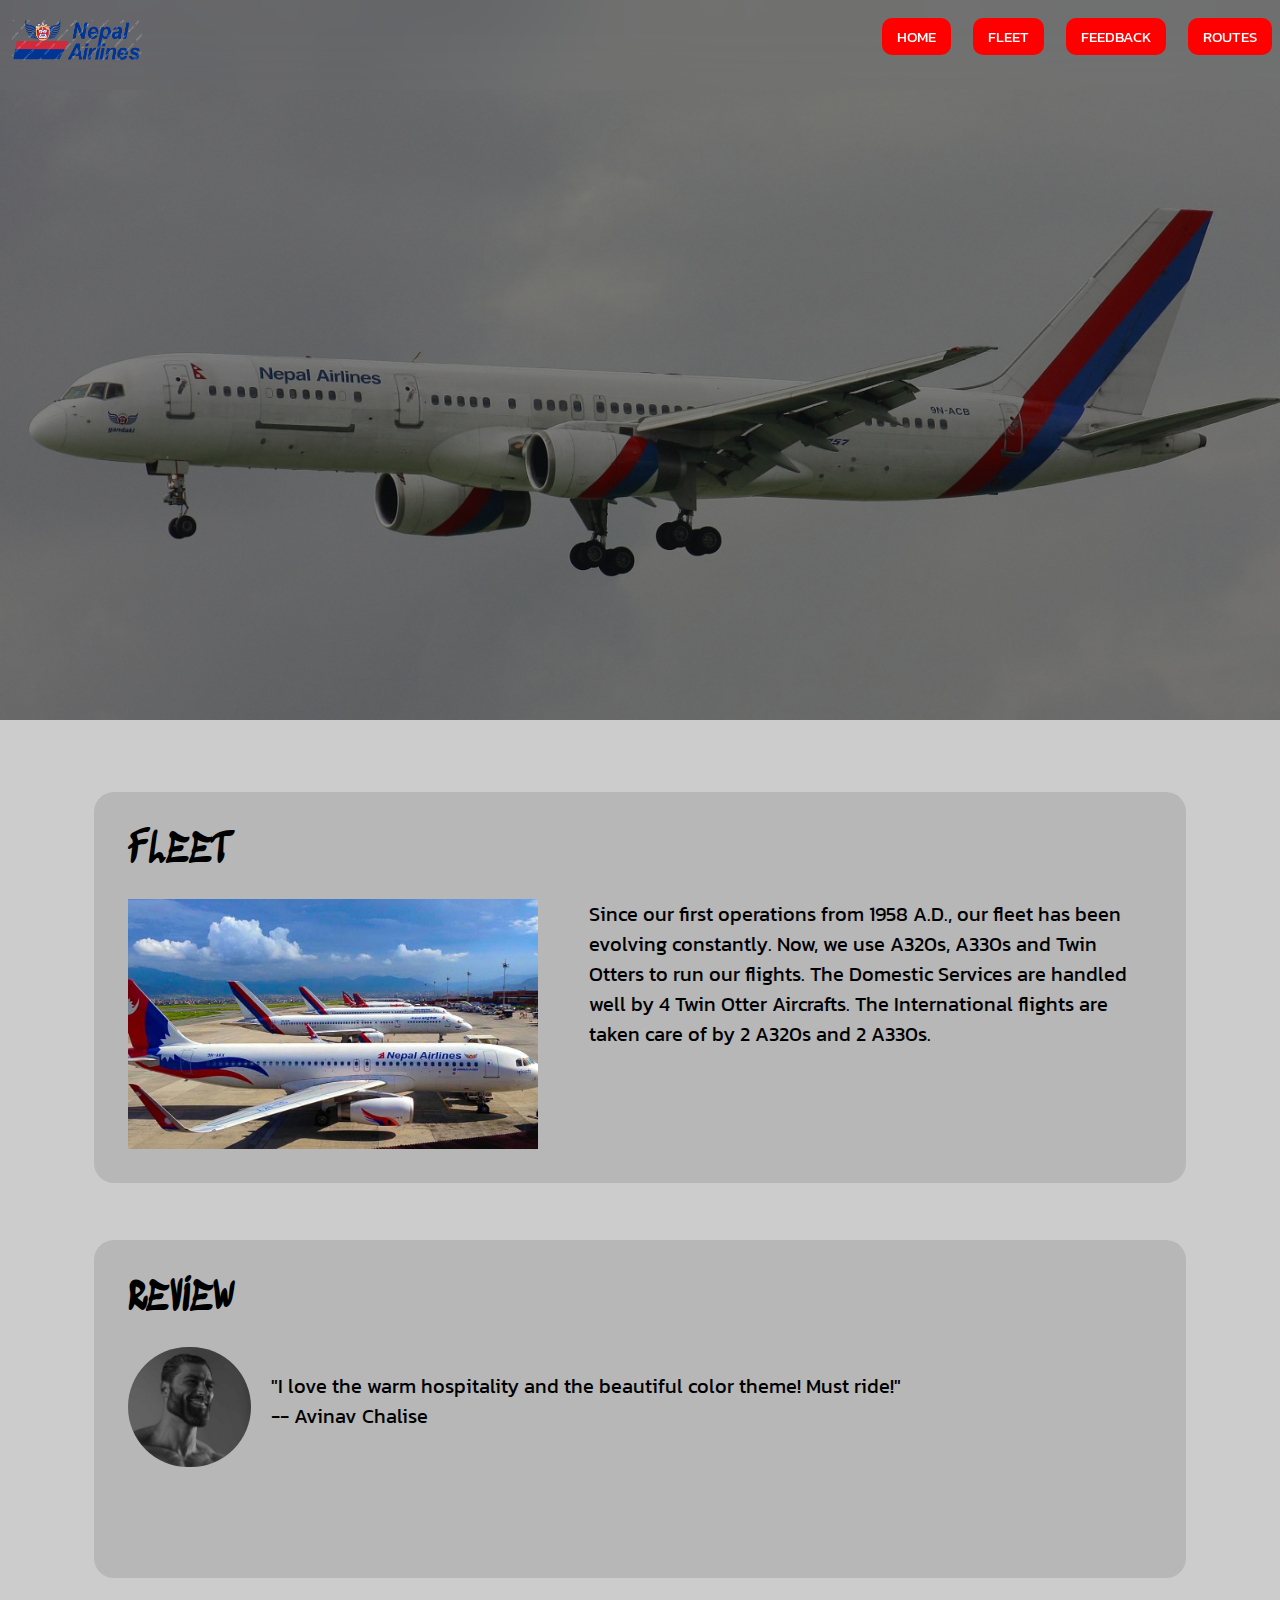
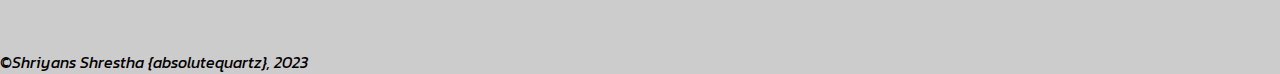
==== index.html @ 9493f0eb "added website" ====
<!DOCTYPE html>
<html lang="en">
<head>
    <meta charset="UTF-8">
    <meta http-equiv="X-UA-Compatible" content="IE=edge">
    <meta name="viewport" content="width=device-width, initial-scale=1.0">
    <title>Nepal Airlines | Sagarmatha's Flag Carrier</title>
    <link rel="stylesheet" href="styles.css">
    <link rel="preconnect" href="https://fonts.googleapis.com">
    <link rel="preconnect" href="https://fonts.gstatic.com" crossorigin>
    <link href="https://fonts.googleapis.com/css2?family=Kanit:wght@400;500&display=swap" rel="stylesheet">
    <link rel="preconnect" href="https://fonts.googleapis.com">
    <link rel="preconnect" href="https://fonts.gstatic.com" crossorigin>
    <link href="https://fonts.googleapis.com/css2?family=Sedgwick+Ave+Display&display=swap" rel="stylesheet">
</head>
<body>
    <header class="wrapper">
        <nav class="navbar">
            &nbsp;&nbsp;&nbsp;<img src="./images/logo.png" alt="logo" width="130px" height="40px">
            <ul>
                <li><a href="index.html">HOME</a></li>
                <li><a href="#fleetlink">FLEET</a></li>
                <li><a href="./linked pages/form.html" target="new_tab">FEEDBACK</a></li>
                <li><a href="./linked pages/routes.html" target="new_tab">ROUTES</a></li>
            </ul>
        </nav>
    </header> <br> <br> <br>
    <main>
        <div class="fleet">
            <span style="font-size: 40px; font-family: 'Sedgwick Ave Display', cursive;" id="fleetlink">FLEET</span><br> <br> 
            <div class="infleet">
                <img src="./images/fleet.jpg" alt="fleet" width="400px" height="250px" id="fleet">
                <p>Since our first operations from 1958 A.D., our fleet has been evolving constantly.
                Now, we use A320s, A330s and Twin Otters to run our flights. The Domestic Services are handled 
                well by 4 Twin Otter Aircrafts. The International flights are taken care of by 2 A320s  and 2
                A330s. </p>
            </div>
        </div>
        <br> <br>
        <div class="reviews">
            <span style="font-size: 40px; font-family: 'Sedgwick Ave Display', cursive;">REVIEW</span><br> <br> 
            <div class="inreviews">
                <img src="./images/pfp.jpg" alt="profile picture" width="120px" height="120px" class="pfp1">
                &nbsp;&nbsp;&nbsp;&nbsp;&nbsp;&nbsp;&nbsp;&nbsp;<p>"I love the warm hospitality and 
                the beautiful color theme! Must ride!" <br>-- Avinav Chalise</p> <br>  <br> <br>
                </div>
                
        </div>
    </main> <br><br> <br>
    <footer>
        &copy;<i>Shriyans Shrestha {absolutequartz}, 2023</i>
    </footer>
</body>
</html>
---- styles.css ----
*{
    margin: 0;
    padding: 0;
    font-family: 'Kanit', sans-serif;
}

/* Header */
.wrapper{
    height: 80vh;
    background: rgba(0, 0, 0, 0.5) url(./images/wrapbg.jpg);
    background-size: cover;
    background-position: center;
    background-repeat: no-repeat;
    background-blend-mode: darken;
    background-attachment: fixed;
}

/* The Navbar */

.navbar{
    height: 10vh;
    width: 100%;
    position: fixed;
    background-color: transparent;
    backdrop-filter: blur(25px);
    z-index: 10;
}

.navbar >img{
   padding-top: 20px;
}

.navbar >ul{
    display: flex;
    justify-content: flex-end;
    /* justify-self: flex-end; */
    list-style-type: none;
    padding-top: 20px;
    float: right;
}

.navbar >ul >li{
    padding-left:14px;
    padding-right: 8px;
    font-size: 20px;
}

a:link{
    text-decoration: none;
    color: white;
    background-color: red;
    border-radius: 10px;
    padding-top: 7px;
    padding-bottom: 7px;
    padding-right: 15px;
    padding-left: 15px;
    font-size: 15px;
}

a:visited{
    color: white;
    font-size: 18px;
}

a:hover{
    font-size: 20px;
    box-shadow: 6px 6px;
}

/* Main Portion */
#fleet{
    position: relative;
}

#fleet::before{
    content: "";
    position: absolute;
    top: 0;
    left: 0;
    height: 100%;
    width: 100%;
    background: linear-gradient(to bottom, transparent, black);
    z-index: 3;
}

main{
    position: relative;
}

body{
    background: rgba(0, 0, 0, 0.2);
}

.fleet{
    width: 80%;
    /* margin-left: 150px; */
    transform: translate(-50%,0%);
    position: absolute;
    /* top: 50%; */
    left: 50%;
    /* border: 1px solid black; */
    padding: 34px;
    border-radius: 20px;
    background-color: rgba(0, 0, 0, 0.1);
}

.infleet{
    width: 100%;
}

.infleet >img{
    float: left;
    width: 40%;
}

.infleet >p{
    float: right;
    font-size: 20px;
    width: 55%;
}

.reviews{
    width: 80%;
    margin-top: 400px;
    transform: translate(-50%, 0%);
    position: relative;
    top: 0%;
    left: 50%;
    /* border: 1px solid black; */
    padding: 34px;
    border-radius: 20px;
    background-color: rgba(0, 0, 0, 0.1);
    height: 30vh;
}

.inreviews{
    width: 100%;
    
}

.inreviews >p{
    font-size: 20px;
    float: right;
    width: 86%;
}


.pfp1{
    border-radius: 120px;
    float: left;
    width: 12%;
}

/* Footer */

footer{
    width: 70%;
}
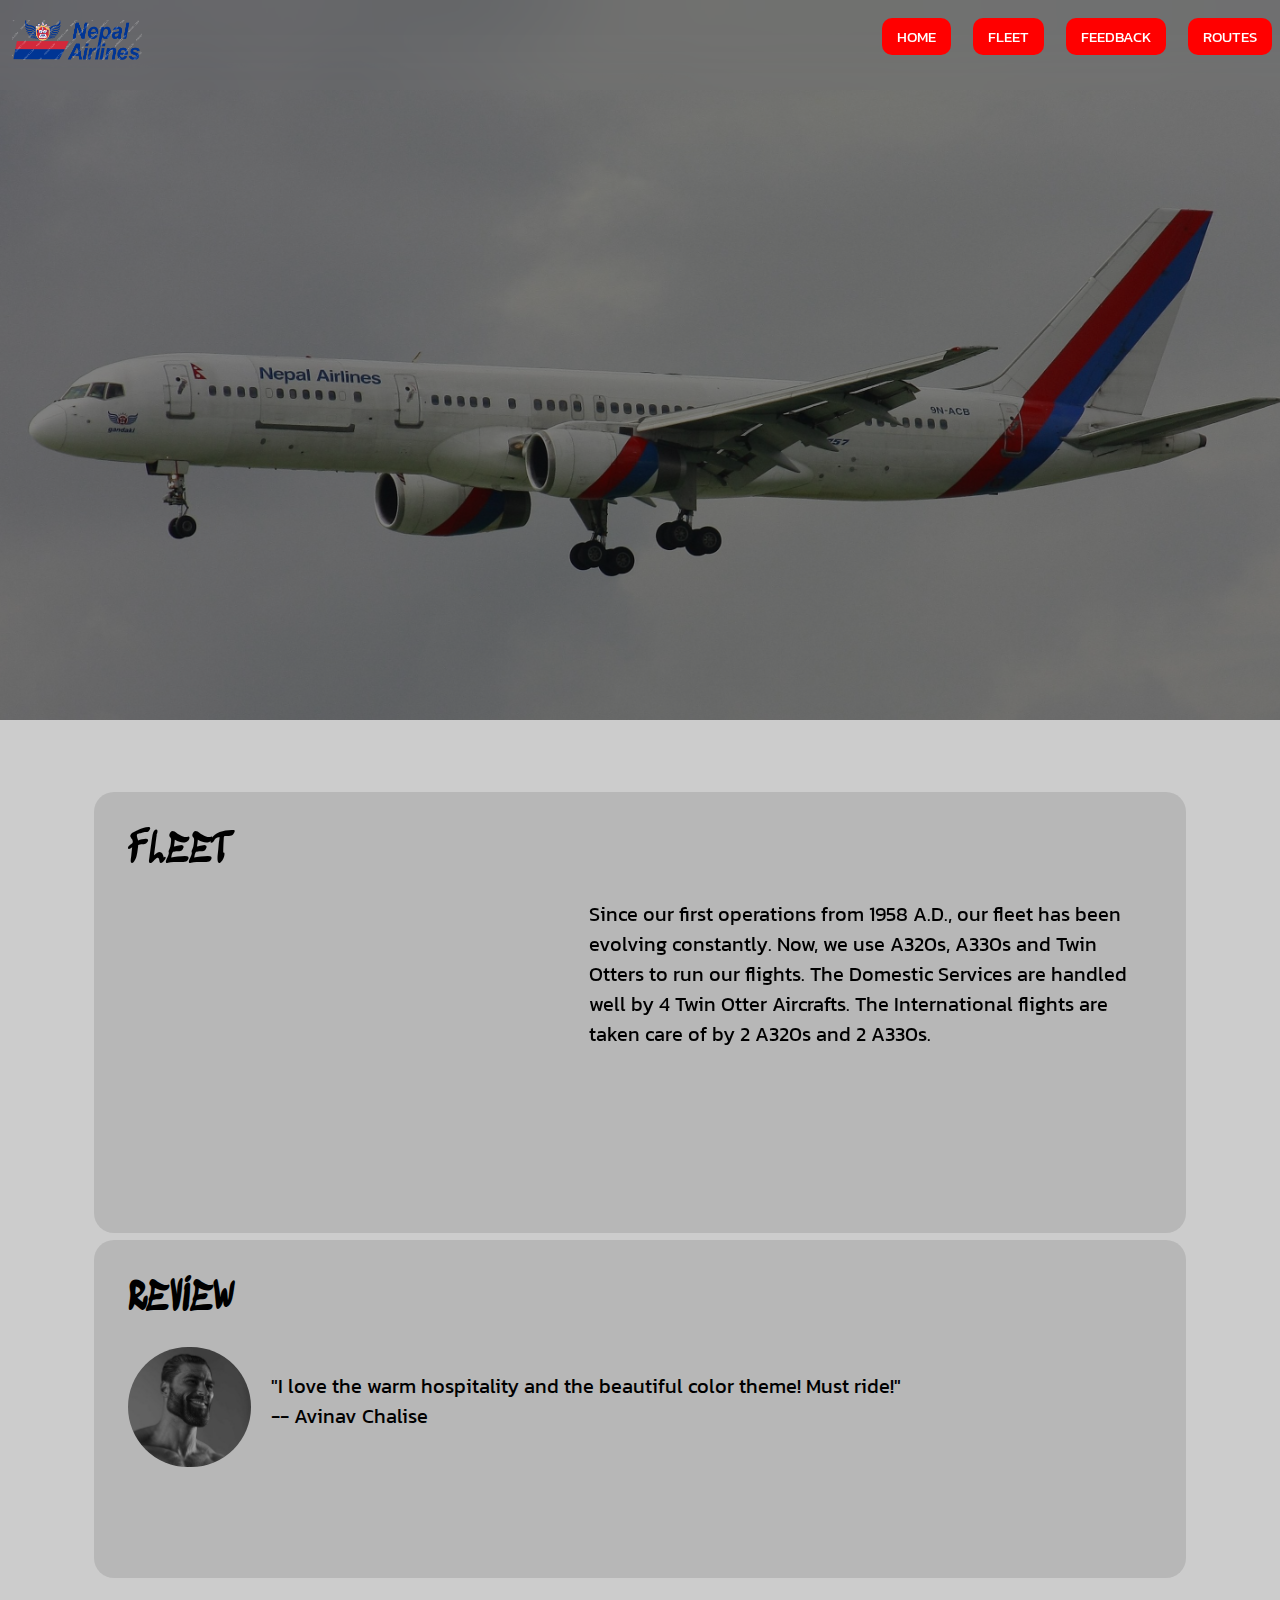
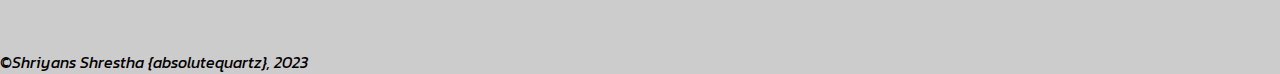
==== commit e4ba8a5d: "Added video" ====
--- a/index.html
+++ b/index.html
@@ -29,7 +29,8 @@
         <div class="fleet">
             <span style="font-size: 40px; font-family: 'Sedgwick Ave Display', cursive;" id="fleetlink">FLEET</span><br> <br> 
             <div class="infleet">
-                <img src="./images/fleet.jpg" alt="fleet" width="400px" height="250px" id="fleet">
+                <!-- <img src="./images/fleet.jpg" alt="fleet" width="400px" height="250px" id="fleet"> -->
+                <iframe width="950" height="534" src="https://www.youtube.com/embed/9iAF4fIADhs" title="Fleet History #43: Nepal Airlines 🇳🇵" frameborder="0" allow="accelerometer; autoplay; clipboard-write; encrypted-media; gyroscope; picture-in-picture; web-share" allowfullscreen></iframe>
                 <p>Since our first operations from 1958 A.D., our fleet has been evolving constantly.
                 Now, we use A320s, A330s and Twin Otters to run our flights. The Domestic Services are handled 
                 well by 4 Twin Otter Aircrafts. The International flights are taken care of by 2 A320s  and 2
--- a/styles.css
+++ b/styles.css
@@ -108,9 +108,10 @@
     width: 100%;
 }
 
-.infleet >img{
+.infleet >iframe{
     float: left;
     width: 40%;
+    height: 300px;
 }
 
 .infleet >p{
